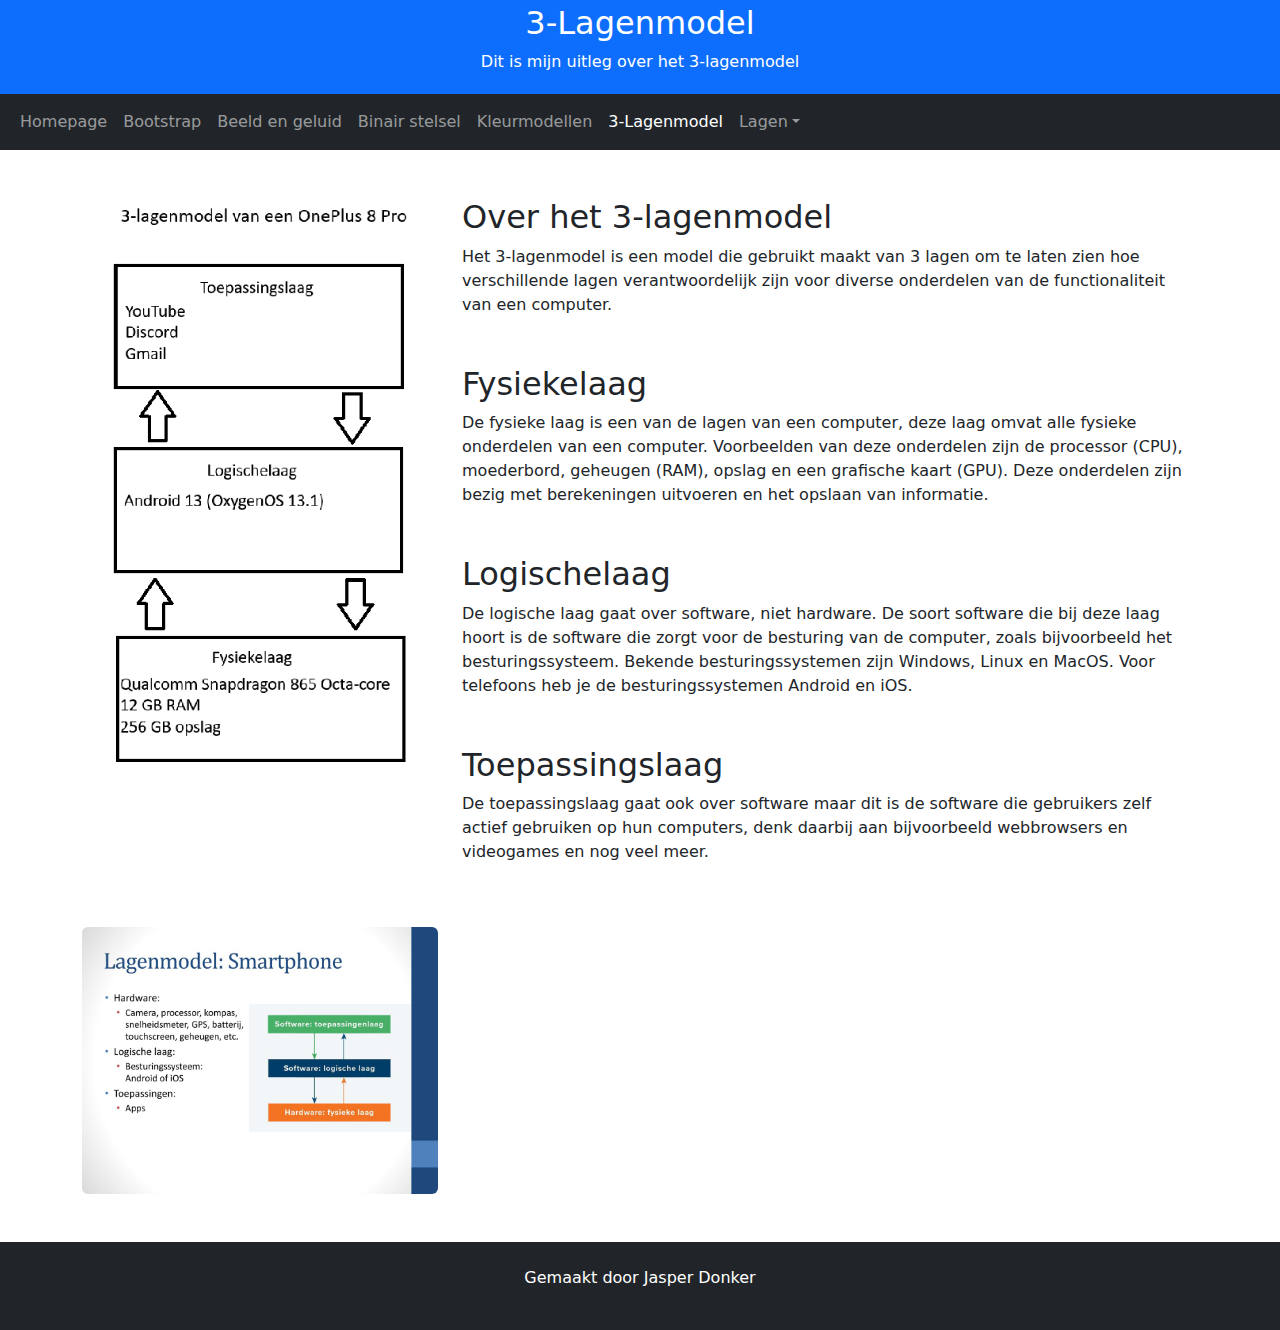
==== 3lagenmodel.html @ 892d139b "plaatje toegevoegd aan 3lagenmodel" ====
<!DOCTYPE html>
<html lang="en">
<head>
  <!--Deze dingen zorgen voor een titel en dat ik bootstrap op deze pagina kan gebruiken -->
  <title>3-Lagenmodel</title>
  <meta charset="utf-8">
  <meta name="viewport" content="width=device-width, initial-scale=1">
  <link href="https://cdn.jsdelivr.net/npm/bootstrap@5.1.3/dist/css/bootstrap.min.css" rel="stylesheet">
  <script src="https://cdn.jsdelivr.net/npm/bootstrap@5.1.3/dist/js/bootstrap.bundle.min.js"></script>
</head>
<body class="d-flex flex-column min-vh-100">

  <!--dit is de header -->
<div class="p-1 bg-primary text-white text-center">
  <h2>3-Lagenmodel</h2>
  <p>Dit is mijn uitleg over het 3-lagenmodel</p> 
</div>

<!--dit is de navbar -->
<nav class="navbar navbar-expand-sm bg-dark navbar-dark">
  <div class="container-fluid">
    <ul class="navbar-nav">
      <li class="nav-item">
        <a class="nav-link" href="index.html">Homepage</a>
      </li>
      <li class="nav-item">
        <a class="nav-link" href="bootstrap.html">Bootstrap</a>
      </li>
      <li class="nav-item">
        <a class="nav-link" href="bootstrapbitmap.html">Beeld en geluid</a>
        </li>
      <li class="nav-item">
        <a class="nav-link" href="bootstrapbinary.html">Binair stelsel</a>
      </li>
      <li class="nav-item">
        <a class="nav-link" href="bootstrapkleurmodellen.html">Kleurmodellen</a>
      </li>
      <li class="nav-item">
        <a class="nav-link active" href="3lagenmodel.html">3-Lagenmodel</a>
      </li>
      <li class="nav-item dropdown">
            <a class="nav-link dropdown-toggle" href="" id="dropdownXxl" data-bs-toggle="dropdown" aria-expanded="false">Lagen</a>
            <ul class="dropdown-menu" aria-labelledby="dropdownXxl">
              <li><a class="dropdown-item" href="fysiekelaag.html">Fysieke laag</a></li>
              <li><a class="dropdown-item" href="logischelaag.html">Logische Laag</a></li>
              <li><a class="dropdown-item" href="toepassingslaag.html">Toepassingslaag</a></li>
            </ul>
          </li>
      
    </ul>
  </div>
</nav>

<!--hier staat het ding die aan de linkerkant van mijn pagina komt, een plaatje -->
<div class="container mt-5">
  <div class="row">
    <div class="col-sm-4">
      <img src="3lagenmodel.png" class="rounded img-fluid" alt="PC Onderdelen" style="padding-bottom:150px">
      <img src="3lagenmodel.jpg" class="rounded img-fluid" alt="PC Onderdelen">
    </div>
    <!--hier staat wat aan de rechterkant van mijn pagina komt, wat tekst en uitleg -->
    <div class="col-sm-8">
      <h2>Over het 3-lagenmodel</h2>
      <p>Het 3-lagenmodel is een model die gebruikt maakt van 3 lagen om te laten zien hoe verschillende lagen verantwoordelijk zijn
       voor diverse onderdelen van de functionaliteit van een computer.</p>

      <h2 class="mt-5">Fysiekelaag</h2>
      <p>De fysieke laag is een van de lagen van een computer, deze laag omvat alle fysieke onderdelen van een computer.
       Voorbeelden van deze onderdelen zijn de processor (CPU), moederbord, geheugen (RAM), opslag en een grafische kaart (GPU).
       Deze onderdelen zijn bezig met berekeningen uitvoeren en het opslaan van informatie.</p>

      <h2 class="mt-5">Logischelaag</h2>
      <p>De logische laag gaat over software, niet hardware. De soort software die bij deze laag hoort is de software die zorgt
       voor de besturing van de computer, zoals bijvoorbeeld het besturingssysteem. Bekende besturingssystemen zijn Windows, Linux en MacOS.
      Voor telefoons heb je de besturingssystemen Android en iOS.</p>
  
      <h2 class="mt-5">Toepassingslaag</h2>
      <p>De toepassingslaag gaat ook over software maar dit is de software die gebruikers zelf actief gebruiken op hun computers, 
      denk daarbij aan bijvoorbeeld webbrowsers en videogames en nog veel meer.</p>
   </div>
  </div>
</div>

<!--dit is de footer -->
<footer class="mt-auto"></footer> <div class="mt-5 p-4 bg-dark text-white text-center">
  <p>Gemaakt door Jasper Donker</p>
</div>

</body>
</html>
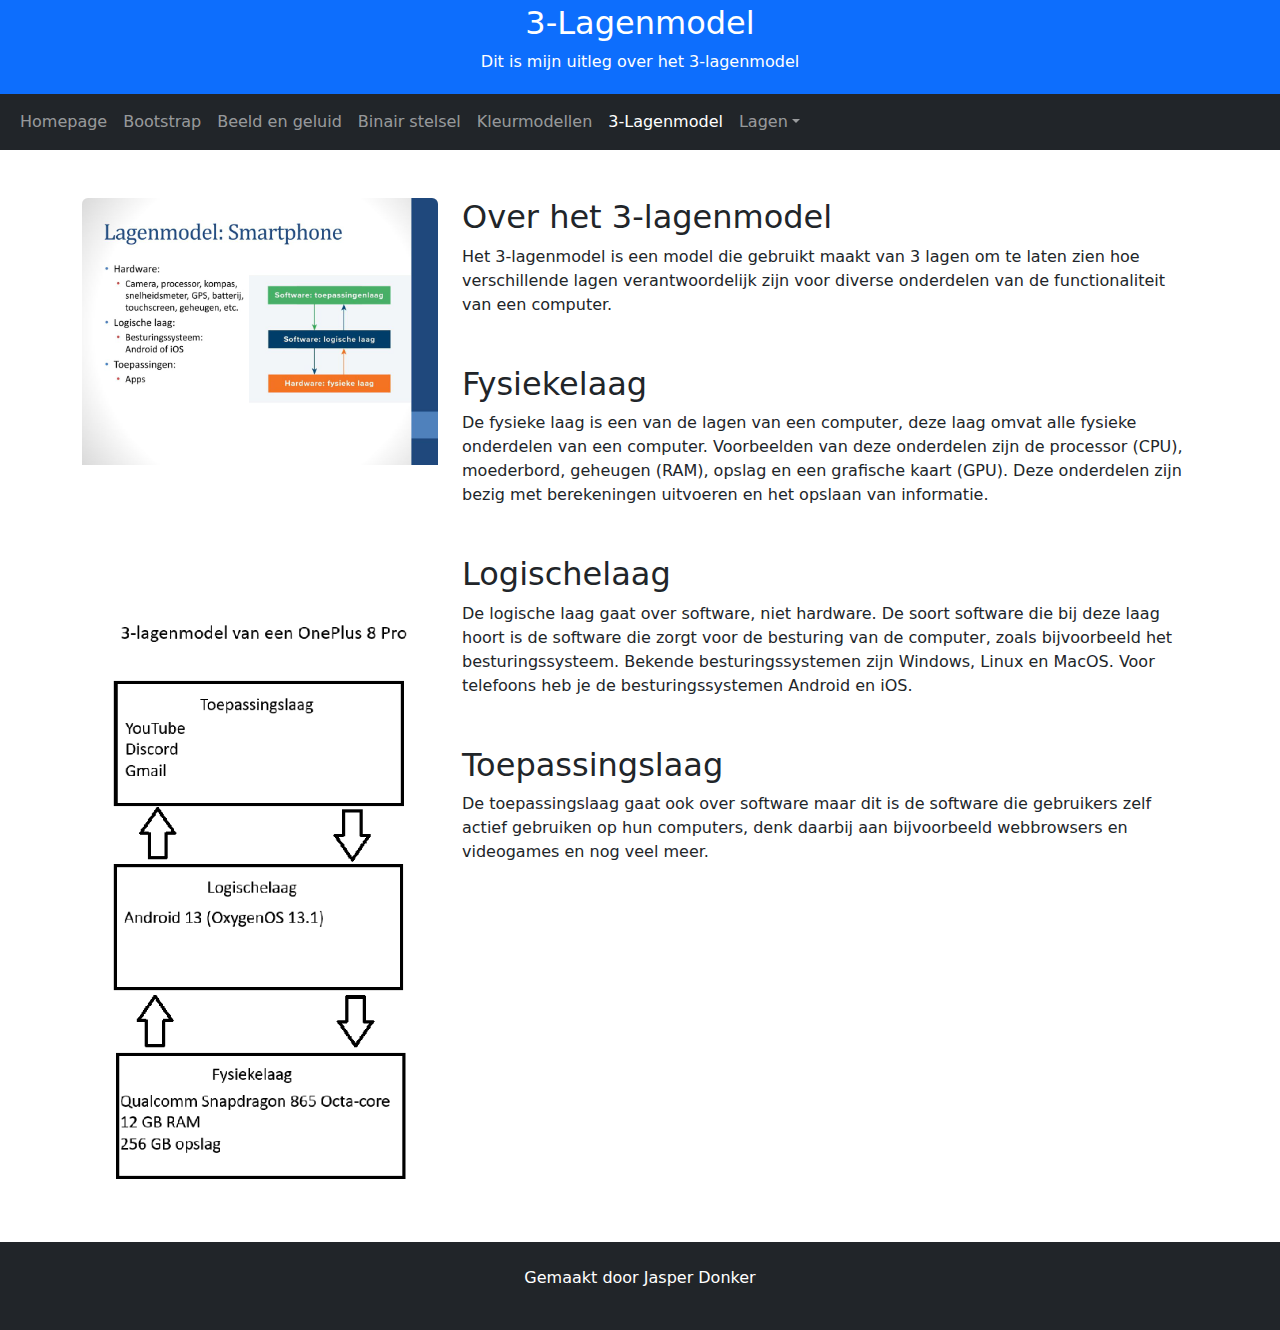
==== commit b649d9ca: "plaatjes omgedraaid" ====
--- a/3lagenmodel.html
+++ b/3lagenmodel.html
@@ -55,8 +55,8 @@
 <div class="container mt-5">
   <div class="row">
     <div class="col-sm-4">
-      <img src="3lagenmodel.png" class="rounded img-fluid" alt="PC Onderdelen" style="padding-bottom:150px">
-      <img src="3lagenmodel.jpg" class="rounded img-fluid" alt="PC Onderdelen">
+      <img src="3lagenmodel.jpg" class="rounded img-fluid" alt="3-lagenmodel telefoon" style="padding-bottom:150px">
+      <img src="3lagenmodel.png" class="rounded img-fluid" alt="uitleg 3-lagenmodel">
     </div>
     <!--hier staat wat aan de rechterkant van mijn pagina komt, wat tekst en uitleg -->
     <div class="col-sm-8">
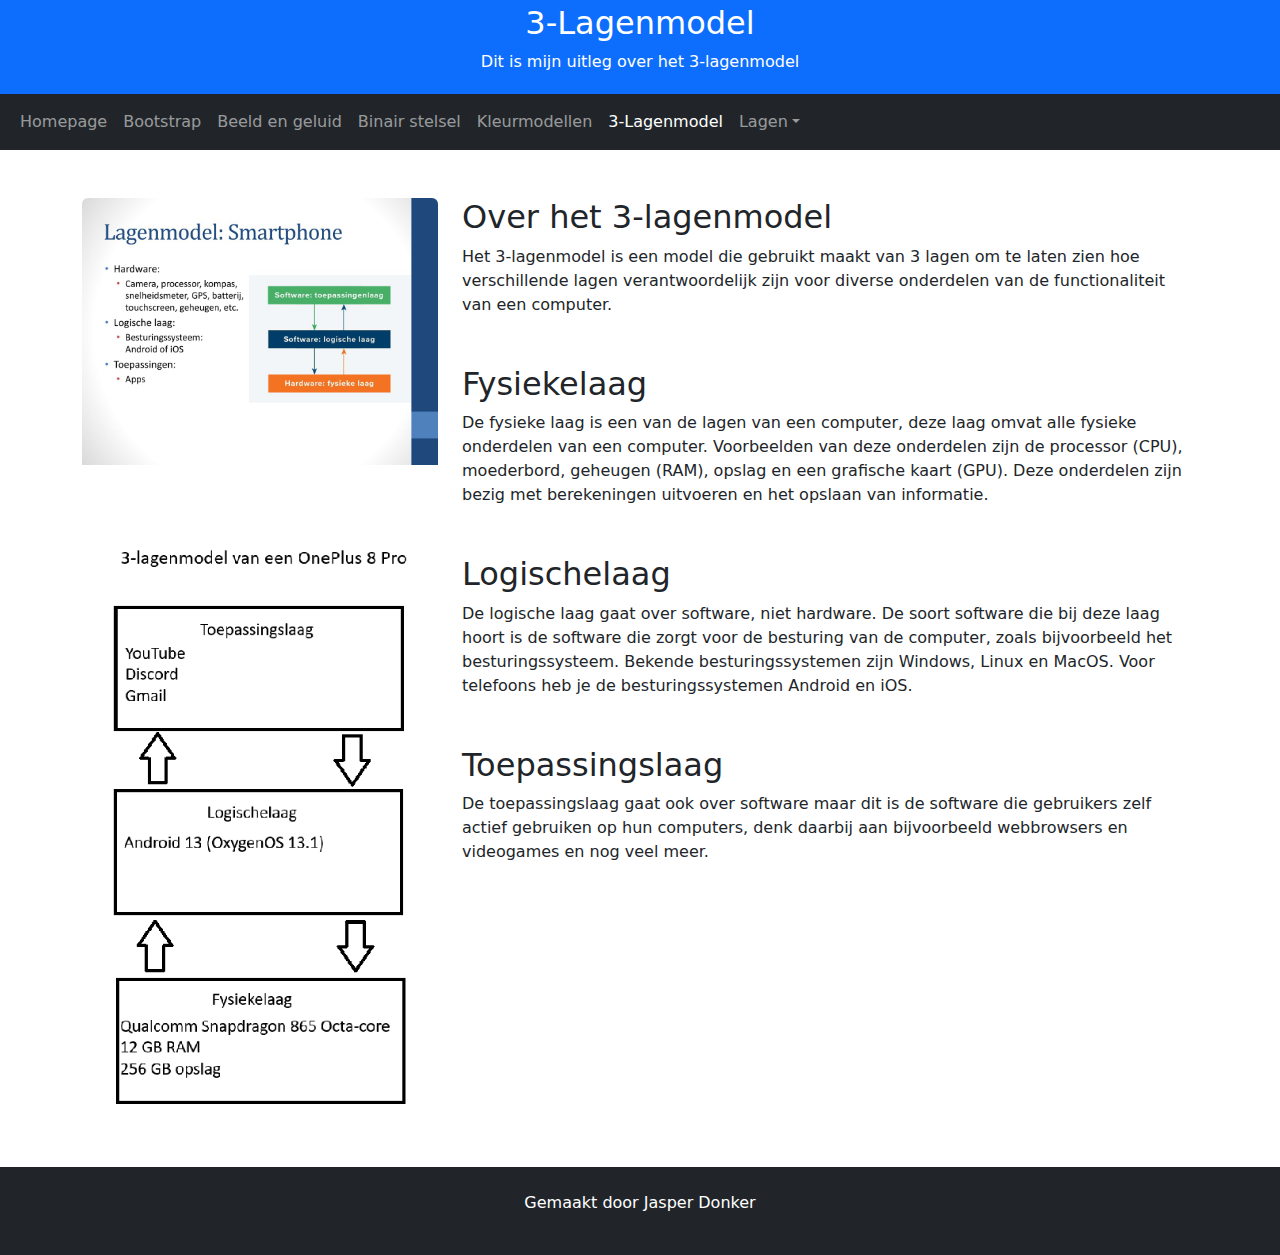
==== commit e15e7128: "padding lager bij afbeelding" ====
--- a/3lagenmodel.html
+++ b/3lagenmodel.html
@@ -55,7 +55,7 @@
 <div class="container mt-5">
   <div class="row">
     <div class="col-sm-4">
-      <img src="3lagenmodel.jpg" class="rounded img-fluid" alt="3-lagenmodel telefoon" style="padding-bottom:150px">
+      <img src="3lagenmodel.jpg" class="rounded img-fluid" alt="3-lagenmodel telefoon" style="padding-bottom:75px">
       <img src="3lagenmodel.png" class="rounded img-fluid" alt="uitleg 3-lagenmodel">
     </div>
     <!--hier staat wat aan de rechterkant van mijn pagina komt, wat tekst en uitleg -->
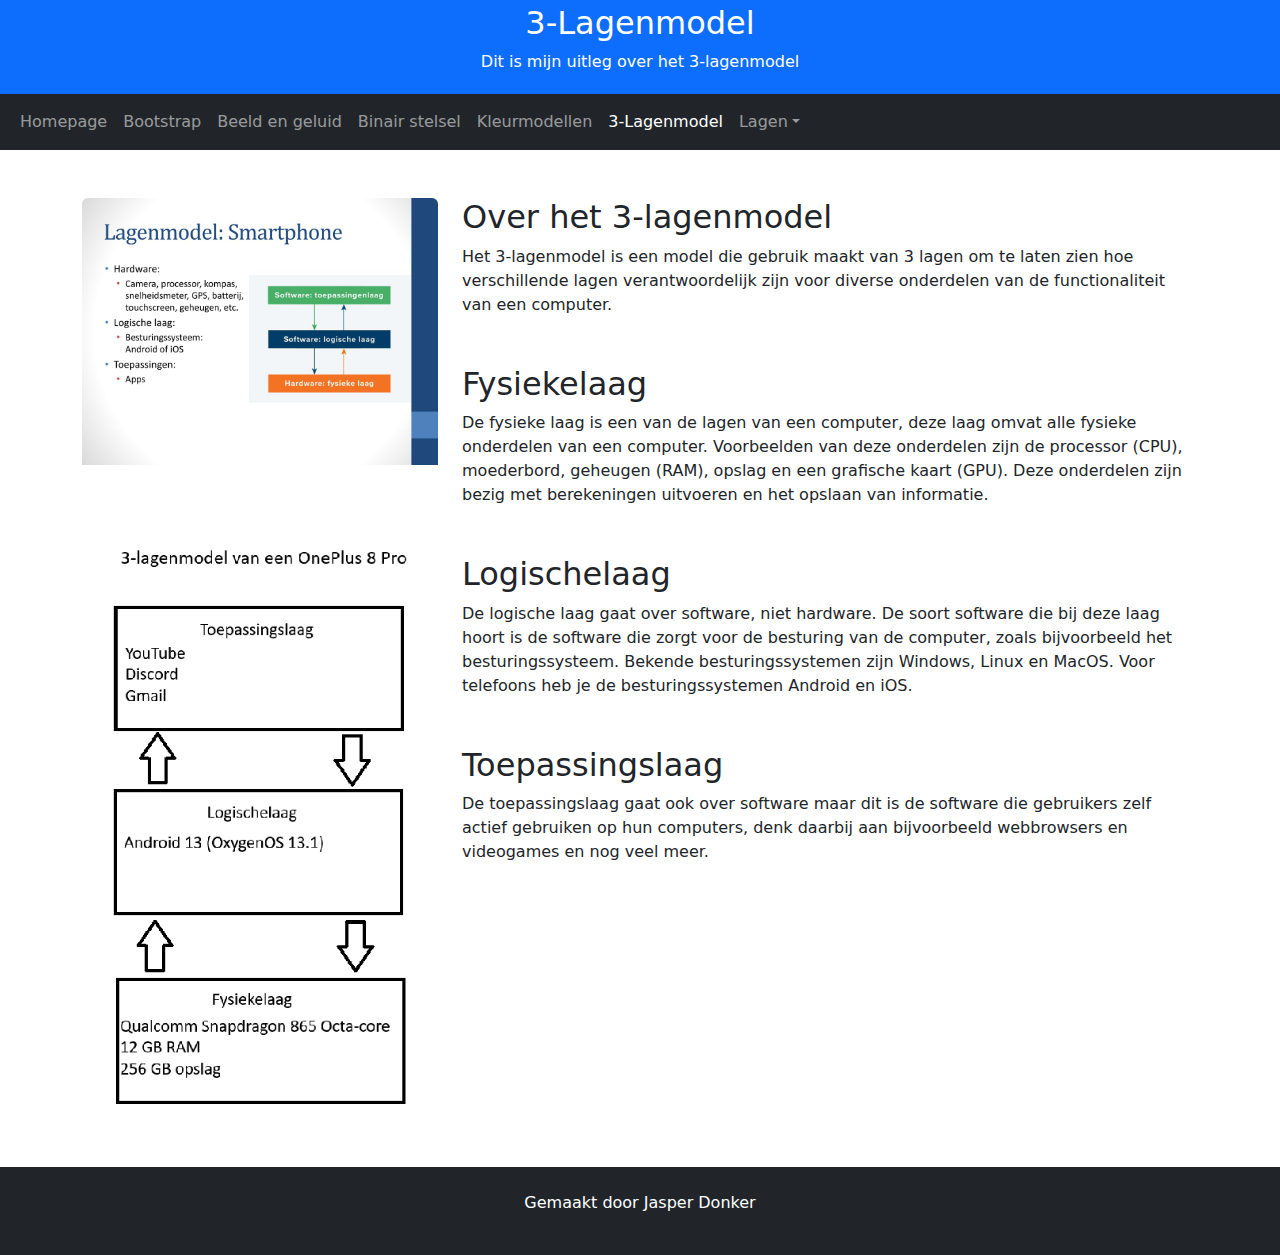
==== commit 20b87b73: "typo" ====
--- a/3lagenmodel.html
+++ b/3lagenmodel.html
@@ -61,7 +61,7 @@
     <!--hier staat wat aan de rechterkant van mijn pagina komt, wat tekst en uitleg -->
     <div class="col-sm-8">
       <h2>Over het 3-lagenmodel</h2>
-      <p>Het 3-lagenmodel is een model die gebruikt maakt van 3 lagen om te laten zien hoe verschillende lagen verantwoordelijk zijn
+      <p>Het 3-lagenmodel is een model die gebruik maakt van 3 lagen om te laten zien hoe verschillende lagen verantwoordelijk zijn
        voor diverse onderdelen van de functionaliteit van een computer.</p>
 
       <h2 class="mt-5">Fysiekelaag</h2>
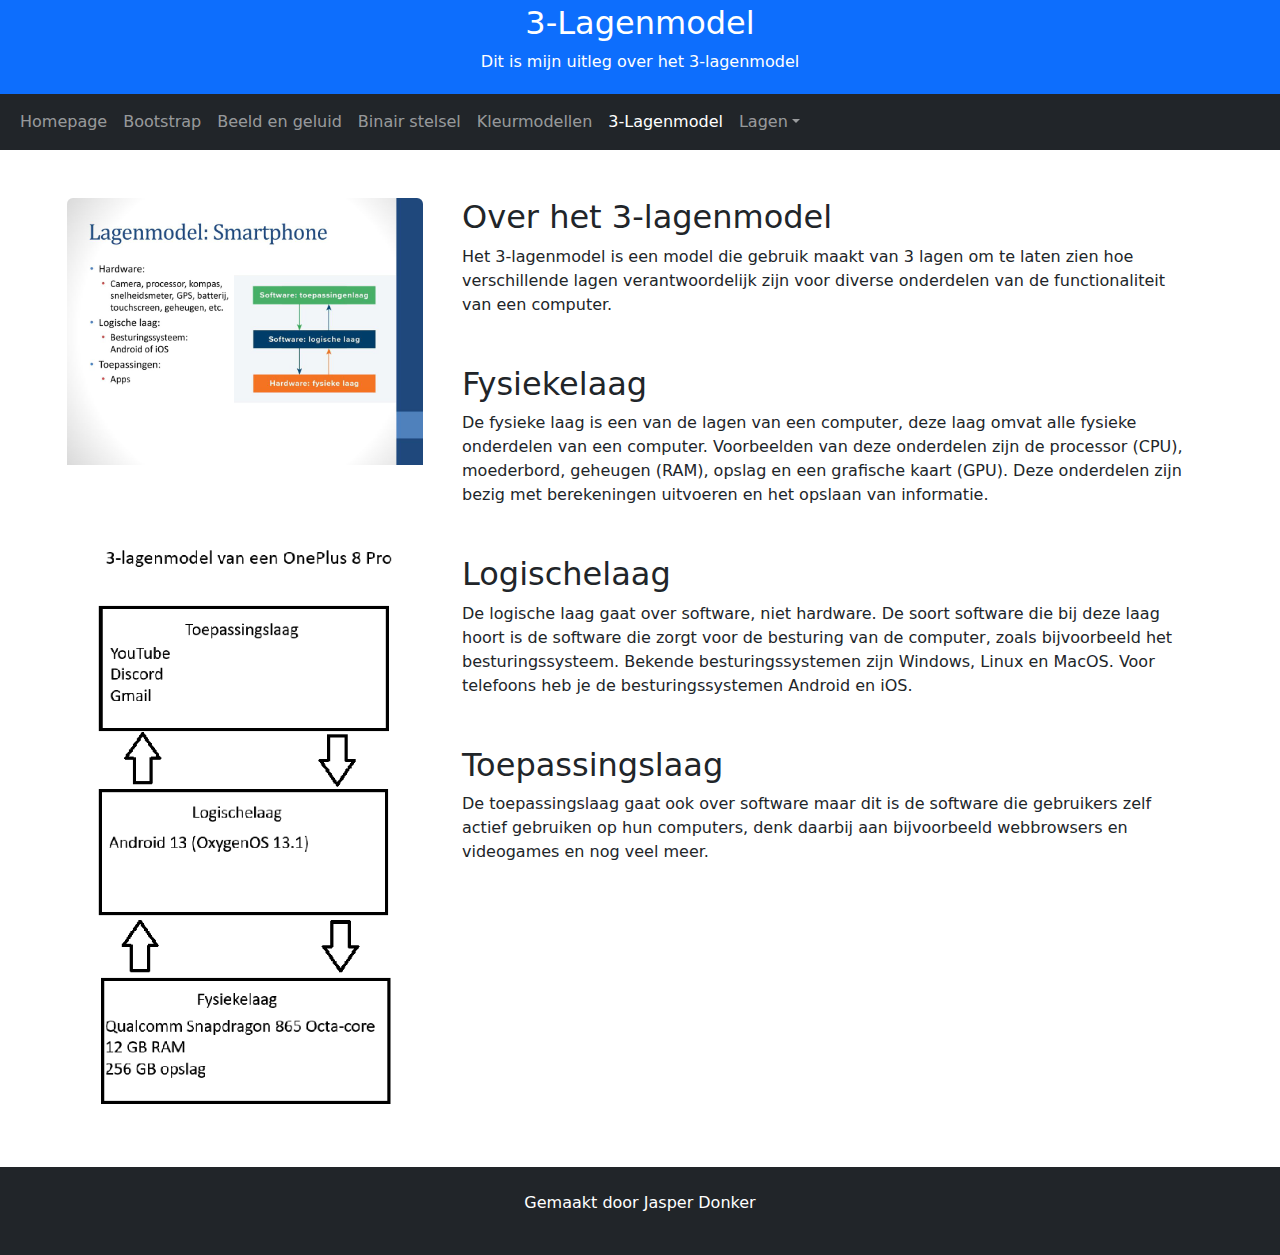
==== commit 17187606: "opmaak" ====
--- a/3lagenmodel.html
+++ b/3lagenmodel.html
@@ -55,8 +55,10 @@
 <div class="container mt-5">
   <div class="row">
     <div class="col-sm-4">
+      <div style = "position:relative; right:15px;"> 
       <img src="3lagenmodel.jpg" class="rounded img-fluid" alt="3-lagenmodel telefoon" style="padding-bottom:75px">
       <img src="3lagenmodel.png" class="rounded img-fluid" alt="uitleg 3-lagenmodel">
+    </div>
     </div>
     <!--hier staat wat aan de rechterkant van mijn pagina komt, wat tekst en uitleg -->
     <div class="col-sm-8">
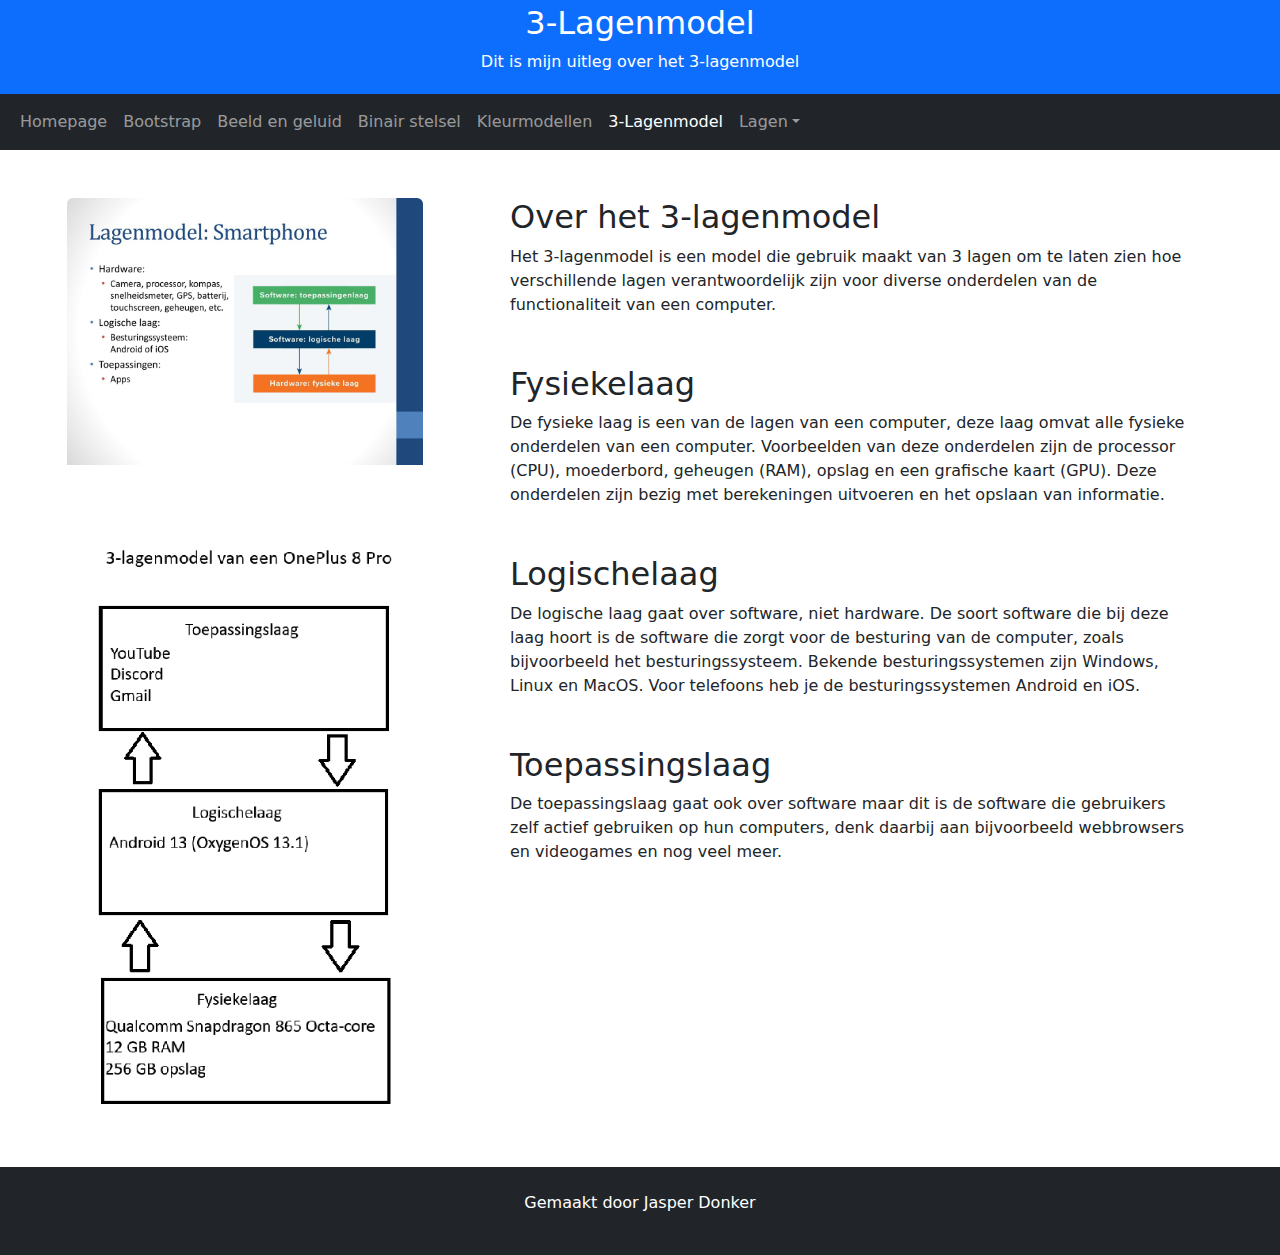
==== commit 78f8f11c: "opmaak" ====
--- a/3lagenmodel.html
+++ b/3lagenmodel.html
@@ -62,6 +62,7 @@
     </div>
     <!--hier staat wat aan de rechterkant van mijn pagina komt, wat tekst en uitleg -->
     <div class="col-sm-8">
+      <div class="ms-5">
       <h2>Over het 3-lagenmodel</h2>
       <p>Het 3-lagenmodel is een model die gebruik maakt van 3 lagen om te laten zien hoe verschillende lagen verantwoordelijk zijn
        voor diverse onderdelen van de functionaliteit van een computer.</p>
@@ -80,6 +81,7 @@
       <p>De toepassingslaag gaat ook over software maar dit is de software die gebruikers zelf actief gebruiken op hun computers, 
       denk daarbij aan bijvoorbeeld webbrowsers en videogames en nog veel meer.</p>
    </div>
+   </div>
   </div>
 </div>
 
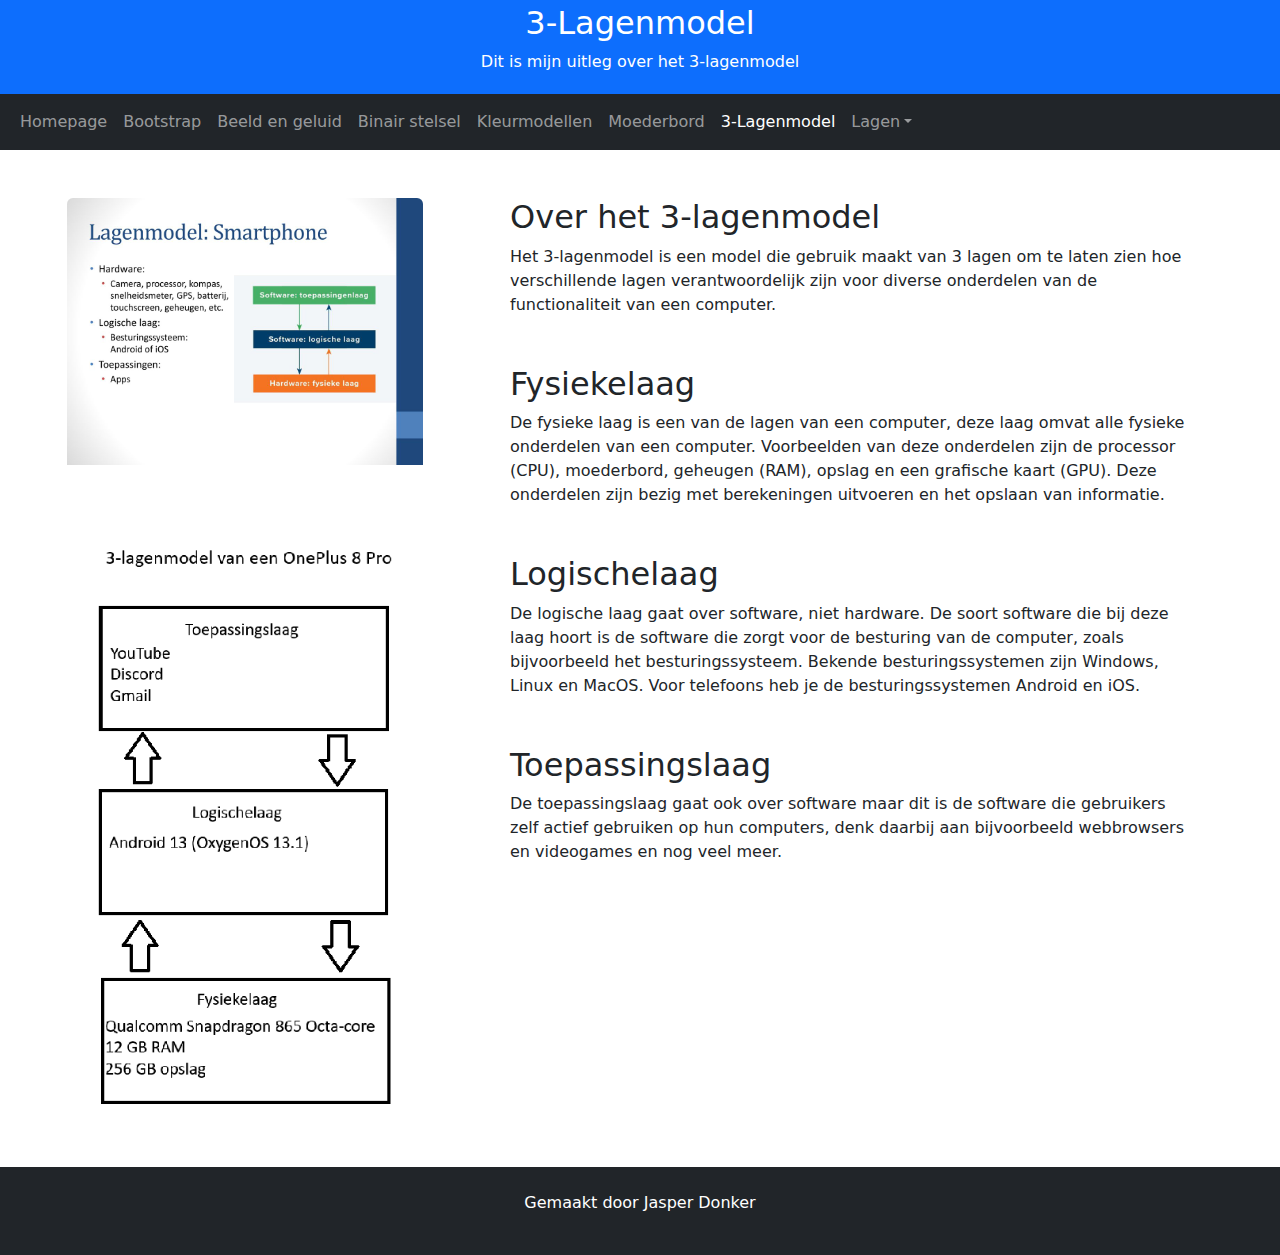
==== commit 39ef01b0: "moederbord in de navbar toegevoegd op 3lagenmodel" ====
--- a/3lagenmodel.html
+++ b/3lagenmodel.html
@@ -34,6 +34,9 @@
       </li>
       <li class="nav-item">
         <a class="nav-link" href="bootstrapkleurmodellen.html">Kleurmodellen</a>
+      </li>
+      <li class="nav-item">
+        <a class="nav-link" href="moederbord.html">Moederbord</a>
       </li>
       <li class="nav-item">
         <a class="nav-link active" href="3lagenmodel.html">3-Lagenmodel</a>
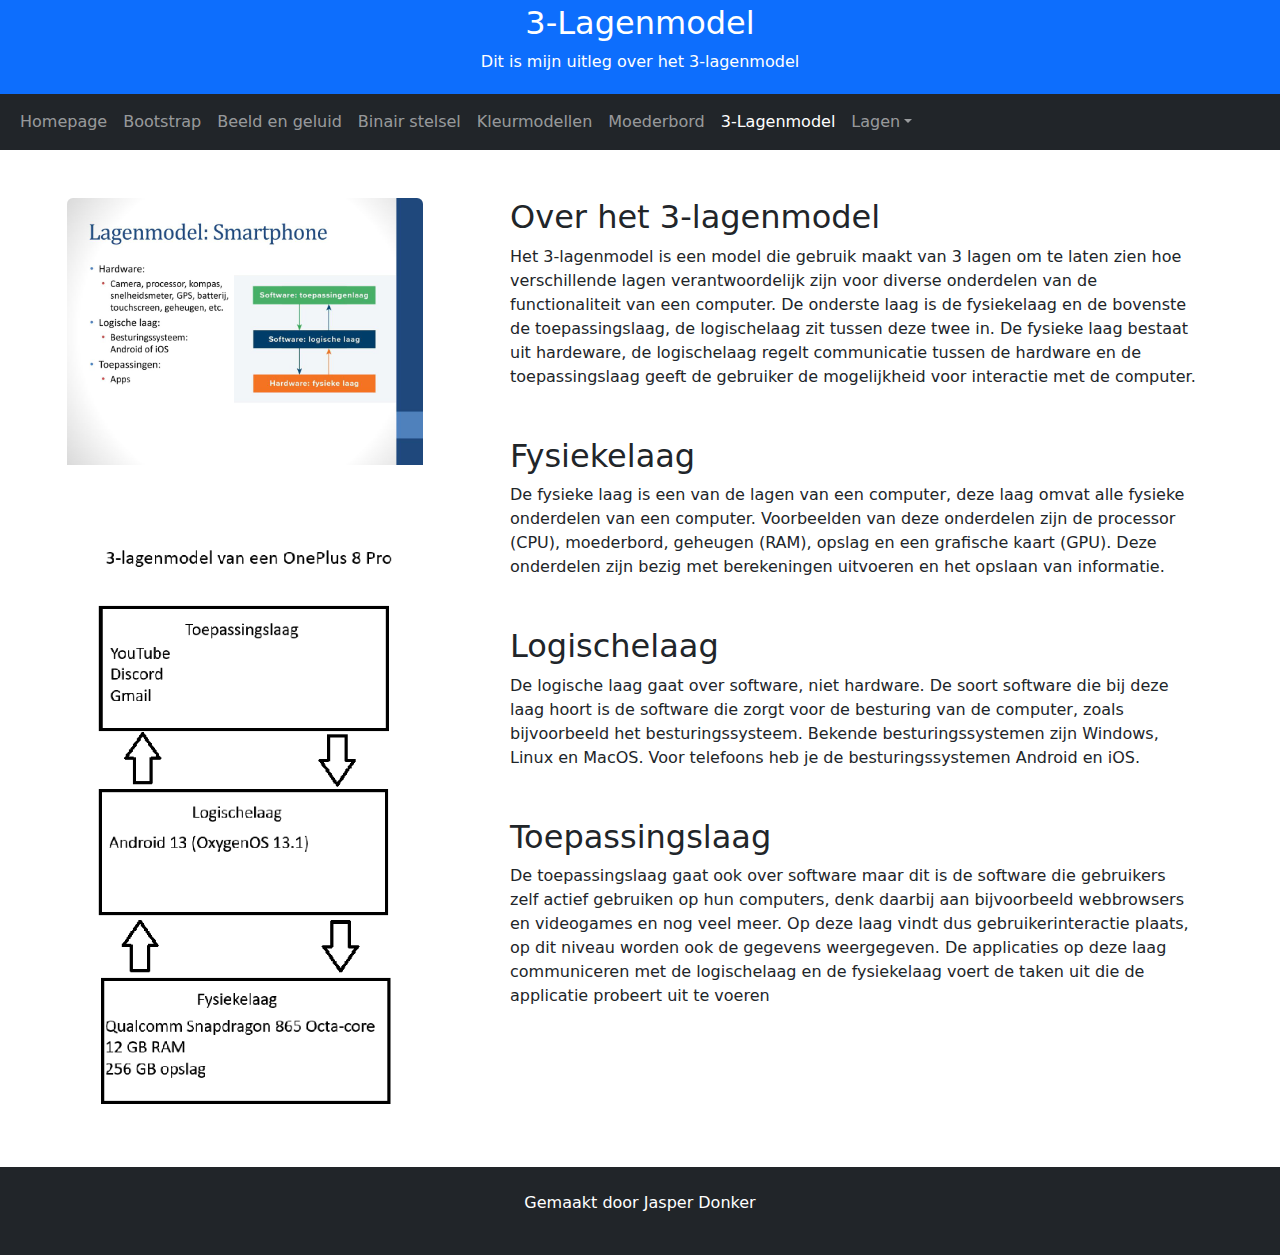
==== commit 08c4b458: "tekst toegevoegd" ====
--- a/3lagenmodel.html
+++ b/3lagenmodel.html
@@ -68,7 +68,8 @@
       <div class="ms-5">
       <h2>Over het 3-lagenmodel</h2>
       <p>Het 3-lagenmodel is een model die gebruik maakt van 3 lagen om te laten zien hoe verschillende lagen verantwoordelijk zijn
-       voor diverse onderdelen van de functionaliteit van een computer.</p>
+       voor diverse onderdelen van de functionaliteit van een computer. De onderste laag is de fysiekelaag en de bovenste de toepassingslaag, de logischelaag zit tussen deze twee in. De fysieke laag bestaat uit hardeware, de logischelaag regelt communicatie tussen de hardware en de toepassingslaag geeft de gebruiker
+       de mogelijkheid voor interactie met de computer.</p>
 
       <h2 class="mt-5">Fysiekelaag</h2>
       <p>De fysieke laag is een van de lagen van een computer, deze laag omvat alle fysieke onderdelen van een computer.
@@ -82,7 +83,8 @@
   
       <h2 class="mt-5">Toepassingslaag</h2>
       <p>De toepassingslaag gaat ook over software maar dit is de software die gebruikers zelf actief gebruiken op hun computers, 
-      denk daarbij aan bijvoorbeeld webbrowsers en videogames en nog veel meer.</p>
+      denk daarbij aan bijvoorbeeld webbrowsers en videogames en nog veel meer. Op deze laag vindt dus gebruikerinteractie plaats, op dit niveau worden ook de gegevens weergegeven. De applicaties op deze laag communiceren met de logischelaag en de fysiekelaag
+     voert de taken uit die de applicatie probeert uit te voeren</p>
    </div>
    </div>
   </div>
